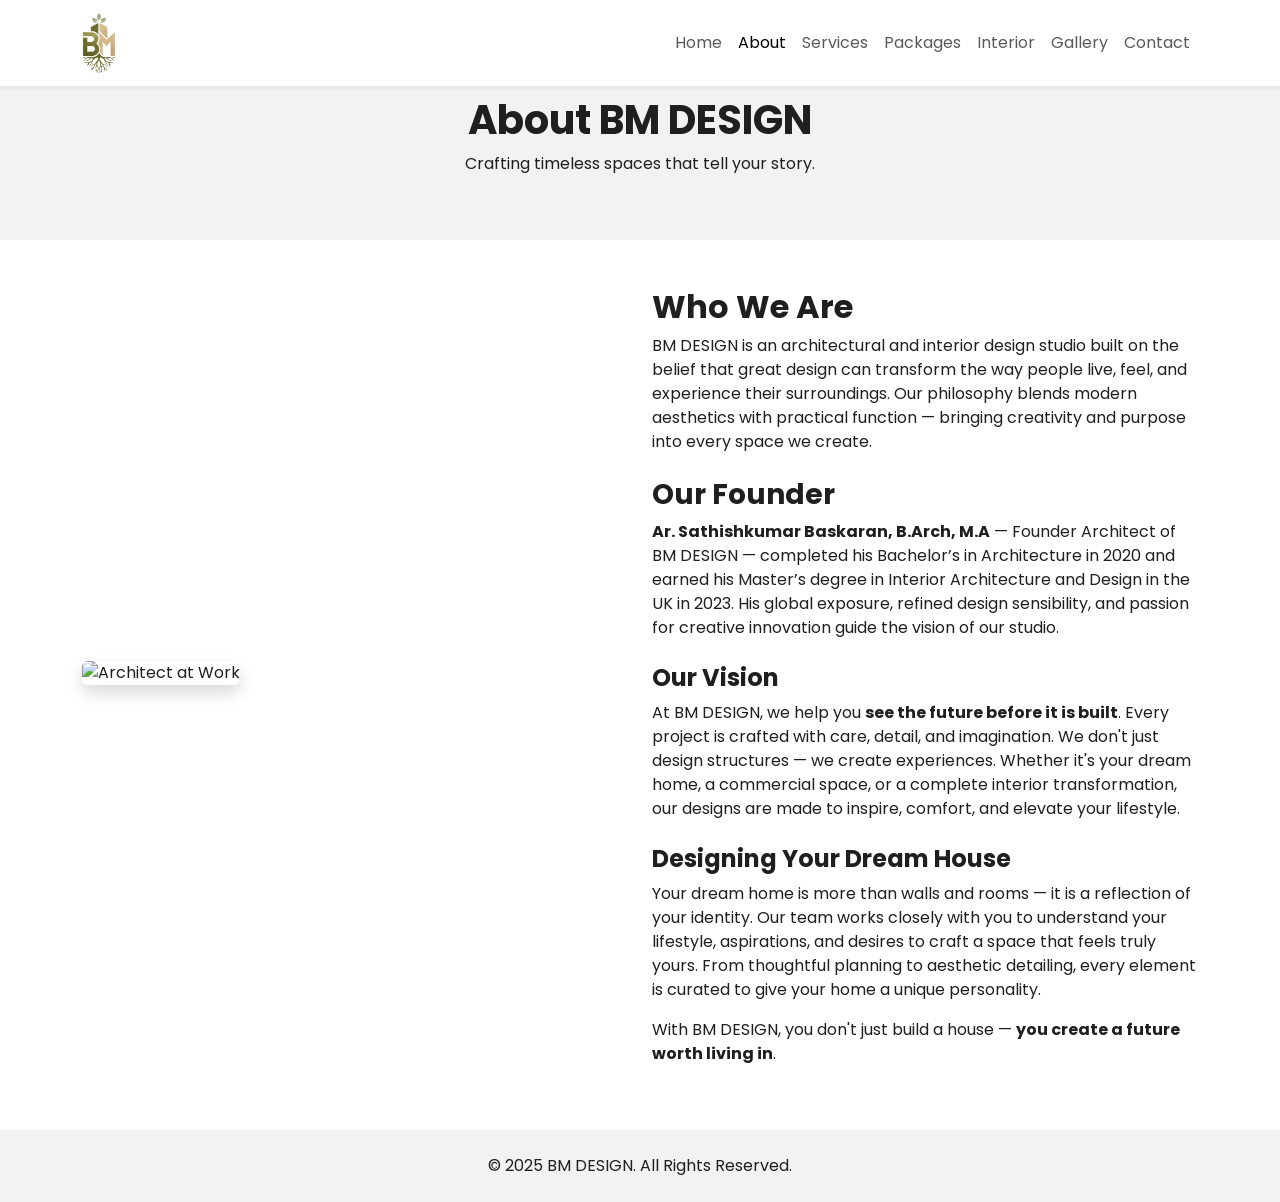
==== about.html @ bea9eb8c "Update about.html" ====
<!DOCTYPE html>
<html lang="en">
<head>
  <meta charset="UTF-8">
  <meta name="viewport" content="width=device-width, initial-scale=1.0">
  <title>About | BM DESIGN Architecture & Interior Studio</title>

  <link href="https://cdn.jsdelivr.net/npm/bootstrap@5.3.0/dist/css/bootstrap.min.css" rel="stylesheet">
  <link href="https://cdnjs.cloudflare.com/ajax/libs/font-awesome/6.4.0/css/all.min.css" rel="stylesheet">
  <link href="https://fonts.googleapis.com/css2?family=Poppins:wght@300;400;500;600;700&display=swap" rel="stylesheet">

  <style>
    body { background: #ffffff; color: #1F1F1F; font-family: 'Poppins', sans-serif; }
    header { background:white !important; }
    .hero { background:#F2F2F2; color:#1F1F1F; }
    .section-title { font-weight:700; }
  </style>
</head>

<body>

<!-- HEADER -->
<header class="navbar navbar-expand-lg fixed-top shadow-sm">
  <div class="container d-flex align-items-center">

    <!-- LOGO ONLY -->
    <a class="navbar-brand d-flex align-items-center" href="index.html">
      <img src="images/logo.png" alt="BM DESIGN Logo" style="height:60px;">
    </a>

    <button class="navbar-toggler" type="button" data-bs-toggle="collapse" data-bs-target="#navbarNav">
      <span class="navbar-toggler-icon"></span>
    </button>

    <div class="collapse navbar-collapse" id="navbarNav">
      <ul class="navbar-nav ms-auto">
        <li class="nav-item"><a class="nav-link" href="index.html">Home</a></li>
        <li class="nav-item"><a class="nav-link active" href="about.html">About</a></li>
        <li class="nav-item"><a class="nav-link" href="services.html">Services</a></li>
        <li class="nav-item"><a class="nav-link" href="package.html">Packages</a></li>
        <li class="nav-item"><a class="nav-link" href="interior.html">Interior</a></li>
        <li class="nav-item"><a class="nav-link" href="gallery.html">Gallery</a></li>
        <li class="nav-item"><a class="nav-link" href="contact.html">Contact</a></li>
      </ul>
    </div>
  </div>
</header>

<!-- HERO -->
<section class="py-5 text-center mt-5 hero">
  <div class="container">
    <h1 class="fw-bold">About BM DESIGN</h1>
    <p>Crafting timeless spaces that tell your story.</p>
  </div>
</section>

<!-- ABOUT US -->
<section class="py-5">
  <div class="container">
    <div class="row align-items-center">

      <!-- IMAGE -->
      <div class="col-md-6 mb-4">
        <img src="images/architect-hands.jpg" class="img-fluid rounded shadow" alt="Architect at Work">
      </div>

      <!-- TEXT -->
      <div class="col-md-6">
        <h2 class="section-title">Who We Are</h2>
        <p>
          BM DESIGN is an architectural and interior design studio built on the belief that great design can
          transform the way people live, feel, and experience their surroundings. Our philosophy blends modern
          aesthetics with practical function — bringing creativity and purpose into every space we create.
        </p>

        <h3 class="fw-bold mt-4">Our Founder</h3>
        <p>
          <strong>Ar. Sathishkumar Baskaran, B.Arch, M.A</strong> — Founder Architect of BM DESIGN — completed his
          Bachelor’s in Architecture in 2020 and earned his Master’s degree in Interior Architecture and Design in the UK in 2023.
          His global exposure, refined design sensibility, and passion for creative innovation guide the vision of our studio.
        </p>

        <h4 class="fw-bold mt-4">Our Vision</h4>
        <p>
          At BM DESIGN, we help you <strong>see the future before it is built</strong>. Every project is crafted with care,
          detail, and imagination. We don't just design structures — we create experiences. Whether it's your
          dream home, a commercial space, or a complete interior transformation, our designs are made to inspire,
          comfort, and elevate your lifestyle.
        </p>

        <h4 class="fw-bold mt-4">Designing Your Dream House</h4>
        <p>
          Your dream home is more than walls and rooms — it is a reflection of your identity. Our team works
          closely with you to understand your lifestyle, aspirations, and desires to craft a space that feels truly yours.
          From thoughtful planning to aesthetic detailing, every element is curated to give your home a unique personality.
        </p>

        <p class="mt-3">
          With BM DESIGN, you don't just build a house — <strong>you create a future worth living in</strong>.
        </p>

      </div>
    </div>
  </div>
</section>

<!-- FOOTER -->
<footer class="text-center py-4" style="background:#F2F2F2; color:#1F1F1F;">
  <p class="mb-0">© 2025 BM DESIGN. All Rights Reserved.</p>
</footer>

<!-- SCRIPTS -->
<script src="https://cdn.jsdelivr.net/npm/bootstrap@5.3.0/dist/js/bootstrap.bundle.min.js"></script>

</body>
</html>
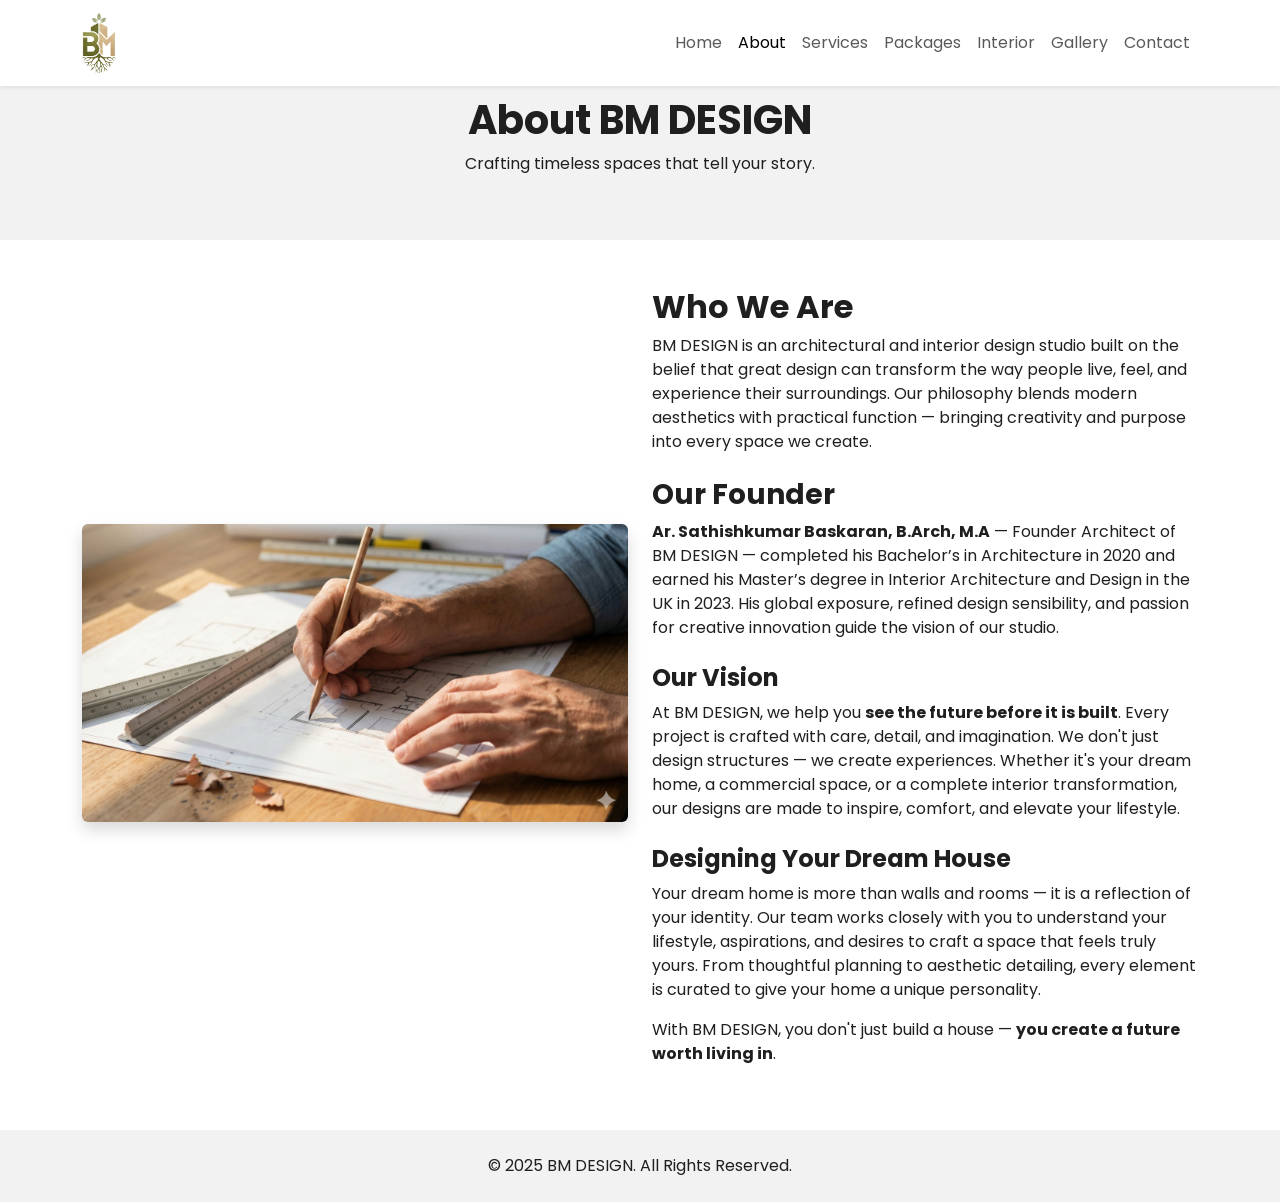
==== commit d6239fb0: "Update about.html" ====
--- a/about.html
+++ b/about.html
@@ -61,7 +61,7 @@
 
       <!-- IMAGE -->
       <div class="col-md-6 mb-4">
-        <img src="images/architect-hands.jpg" class="img-fluid rounded shadow" alt="Architect at Work">
+       <img src="images/architect-hands.png" class="img-fluid rounded shadow" alt="Architect at Work">
       </div>
 
       <!-- TEXT -->
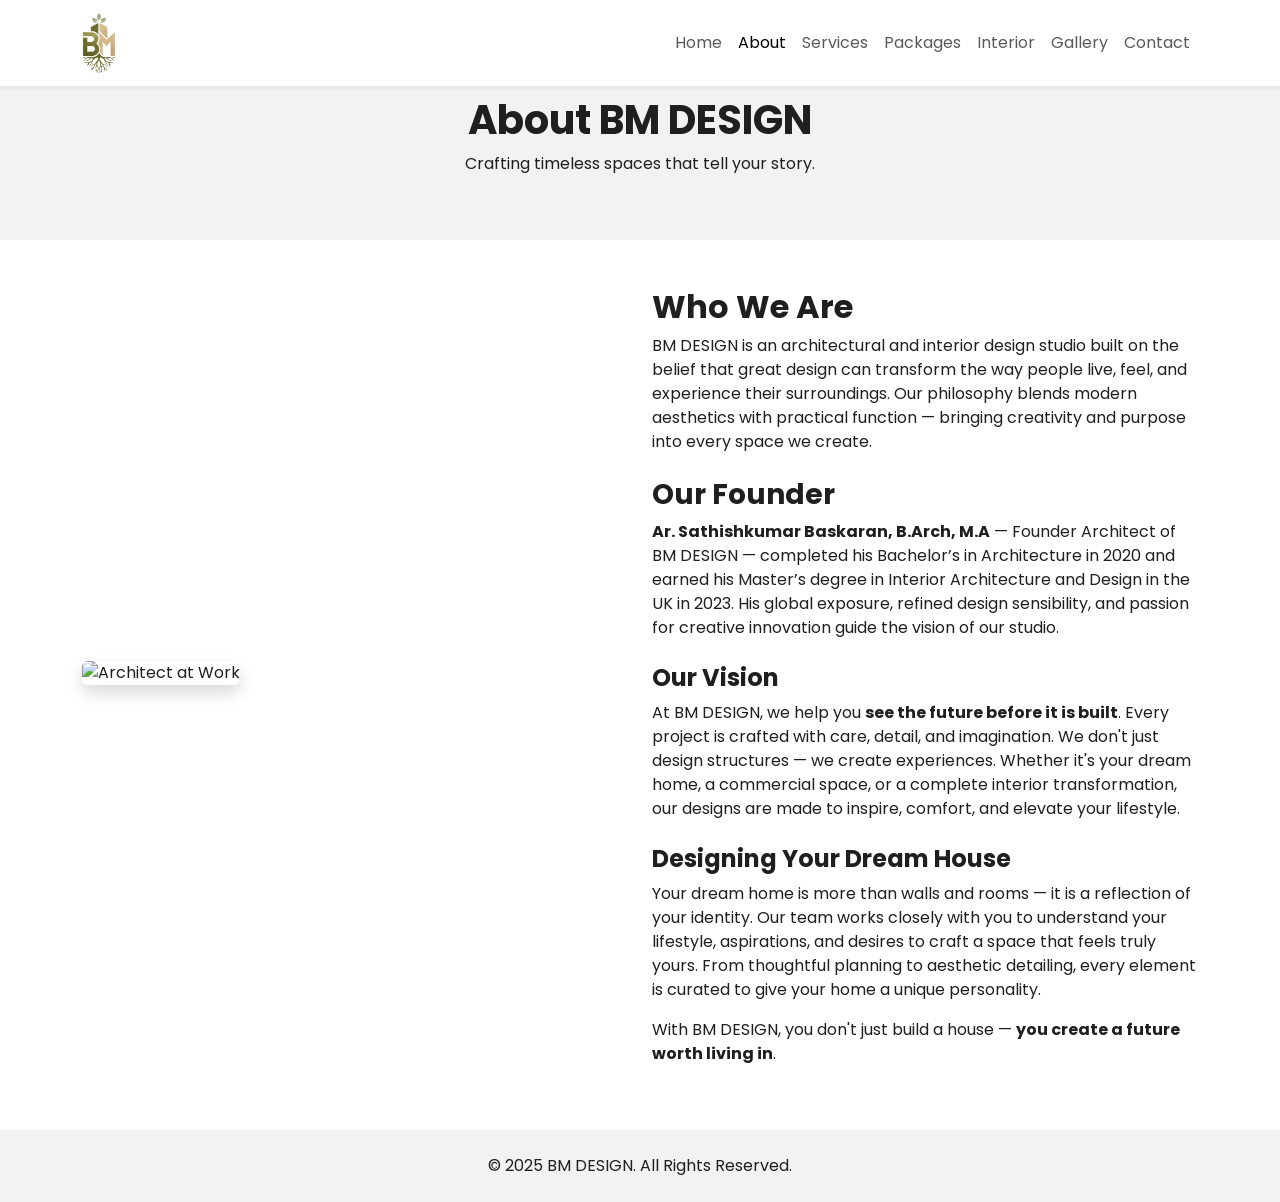
==== commit 356016c7: "Update about.html" ====
--- a/about.html
+++ b/about.html
@@ -61,7 +61,7 @@
 
       <!-- IMAGE -->
       <div class="col-md-6 mb-4">
-       <img src="images/architect-hands.png" class="img-fluid rounded shadow" alt="Architect at Work">
+       <img src="images/architect-hands.jpeg" class="img-fluid rounded shadow" alt="Architect at Work">
       </div>
 
       <!-- TEXT -->
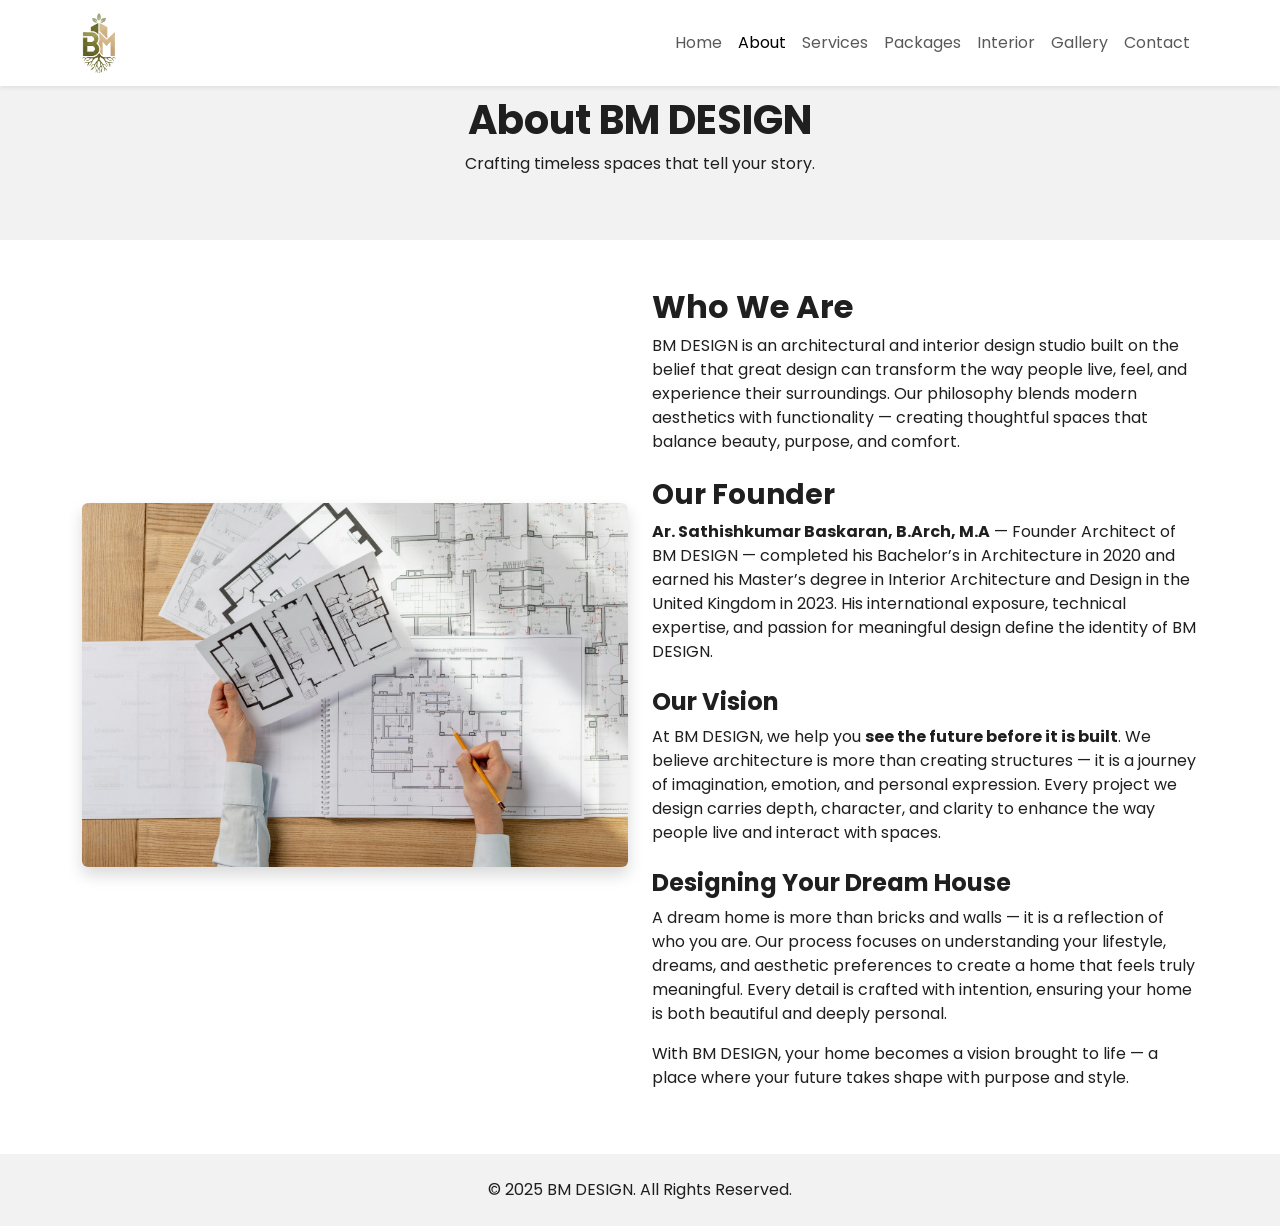
==== commit a29be0d8: "Update about.html" ====
--- a/about.html
+++ b/about.html
@@ -9,11 +9,25 @@
   <link href="https://cdnjs.cloudflare.com/ajax/libs/font-awesome/6.4.0/css/all.min.css" rel="stylesheet">
   <link href="https://fonts.googleapis.com/css2?family=Poppins:wght@300;400;500;600;700&display=swap" rel="stylesheet">
 
+  <!-- Animate.css for smooth animations -->
+  <link rel="stylesheet" href="https://cdnjs.cloudflare.com/ajax/libs/animate.css/4.1.1/animate.min.css"/>
+
   <style>
-    body { background: #ffffff; color: #1F1F1F; font-family: 'Poppins', sans-serif; }
-    header { background:white !important; }
-    .hero { background:#F2F2F2; color:#1F1F1F; }
-    .section-title { font-weight:700; }
+    body {
+      background: #ffffff;
+      color: #1F1F1F;
+      font-family: 'Poppins', sans-serif;
+    }
+    header {
+      background:white !important;
+    }
+    .hero {
+      background:#F2F2F2;
+      color:#1F1F1F;
+    }
+    .section-title {
+      font-weight:700;
+    }
   </style>
 </head>
 
@@ -43,11 +57,12 @@
         <li class="nav-item"><a class="nav-link" href="contact.html">Contact</a></li>
       </ul>
     </div>
+
   </div>
 </header>
 
 <!-- HERO -->
-<section class="py-5 text-center mt-5 hero">
+<section class="py-5 text-center mt-5 hero animate__animated animate__fadeInDown">
   <div class="container">
     <h1 class="fw-bold">About BM DESIGN</h1>
     <p>Crafting timeless spaces that tell your story.</p>
@@ -60,43 +75,43 @@
     <div class="row align-items-center">
 
       <!-- IMAGE -->
-      <div class="col-md-6 mb-4">
-       <img src="images/architect-hands.jpeg" class="img-fluid rounded shadow" alt="Architect at Work">
+      <div class="col-md-6 mb-4 animate__animated animate__fadeInLeft">
+        <img src="images/architect-hands.jpeg" class="img-fluid rounded shadow" alt="Architect at Work">
       </div>
 
       <!-- TEXT -->
-      <div class="col-md-6">
+      <div class="col-md-6 animate__animated animate__fadeInRight">
         <h2 class="section-title">Who We Are</h2>
         <p>
           BM DESIGN is an architectural and interior design studio built on the belief that great design can
           transform the way people live, feel, and experience their surroundings. Our philosophy blends modern
-          aesthetics with practical function — bringing creativity and purpose into every space we create.
+          aesthetics with functionality — creating thoughtful spaces that balance beauty, purpose, and comfort.
         </p>
 
         <h3 class="fw-bold mt-4">Our Founder</h3>
         <p>
           <strong>Ar. Sathishkumar Baskaran, B.Arch, M.A</strong> — Founder Architect of BM DESIGN — completed his
-          Bachelor’s in Architecture in 2020 and earned his Master’s degree in Interior Architecture and Design in the UK in 2023.
-          His global exposure, refined design sensibility, and passion for creative innovation guide the vision of our studio.
+          Bachelor’s in Architecture in 2020 and earned his Master’s degree in Interior Architecture and Design in the
+          United Kingdom in 2023. His international exposure, technical expertise, and passion for meaningful design 
+          define the identity of BM DESIGN.
         </p>
 
         <h4 class="fw-bold mt-4">Our Vision</h4>
         <p>
-          At BM DESIGN, we help you <strong>see the future before it is built</strong>. Every project is crafted with care,
-          detail, and imagination. We don't just design structures — we create experiences. Whether it's your
-          dream home, a commercial space, or a complete interior transformation, our designs are made to inspire,
-          comfort, and elevate your lifestyle.
+          At BM DESIGN, we help you <strong>see the future before it is built</strong>. We believe architecture is
+          more than creating structures — it is a journey of imagination, emotion, and personal expression. Every
+          project we design carries depth, character, and clarity to enhance the way people live and interact with spaces.
         </p>
 
         <h4 class="fw-bold mt-4">Designing Your Dream House</h4>
         <p>
-          Your dream home is more than walls and rooms — it is a reflection of your identity. Our team works
-          closely with you to understand your lifestyle, aspirations, and desires to craft a space that feels truly yours.
-          From thoughtful planning to aesthetic detailing, every element is curated to give your home a unique personality.
+          A dream home is more than bricks and walls — it is a reflection of who you are. Our process focuses on
+          understanding your lifestyle, dreams, and aesthetic preferences to create a home that feels truly meaningful.
+          Every detail is crafted with intention, ensuring your home is both beautiful and deeply personal.
         </p>
 
         <p class="mt-3">
-          With BM DESIGN, you don't just build a house — <strong>you create a future worth living in</strong>.
+          With BM DESIGN, your home becomes a vision brought to life — a place where your future takes shape with purpose and style.
         </p>
 
       </div>
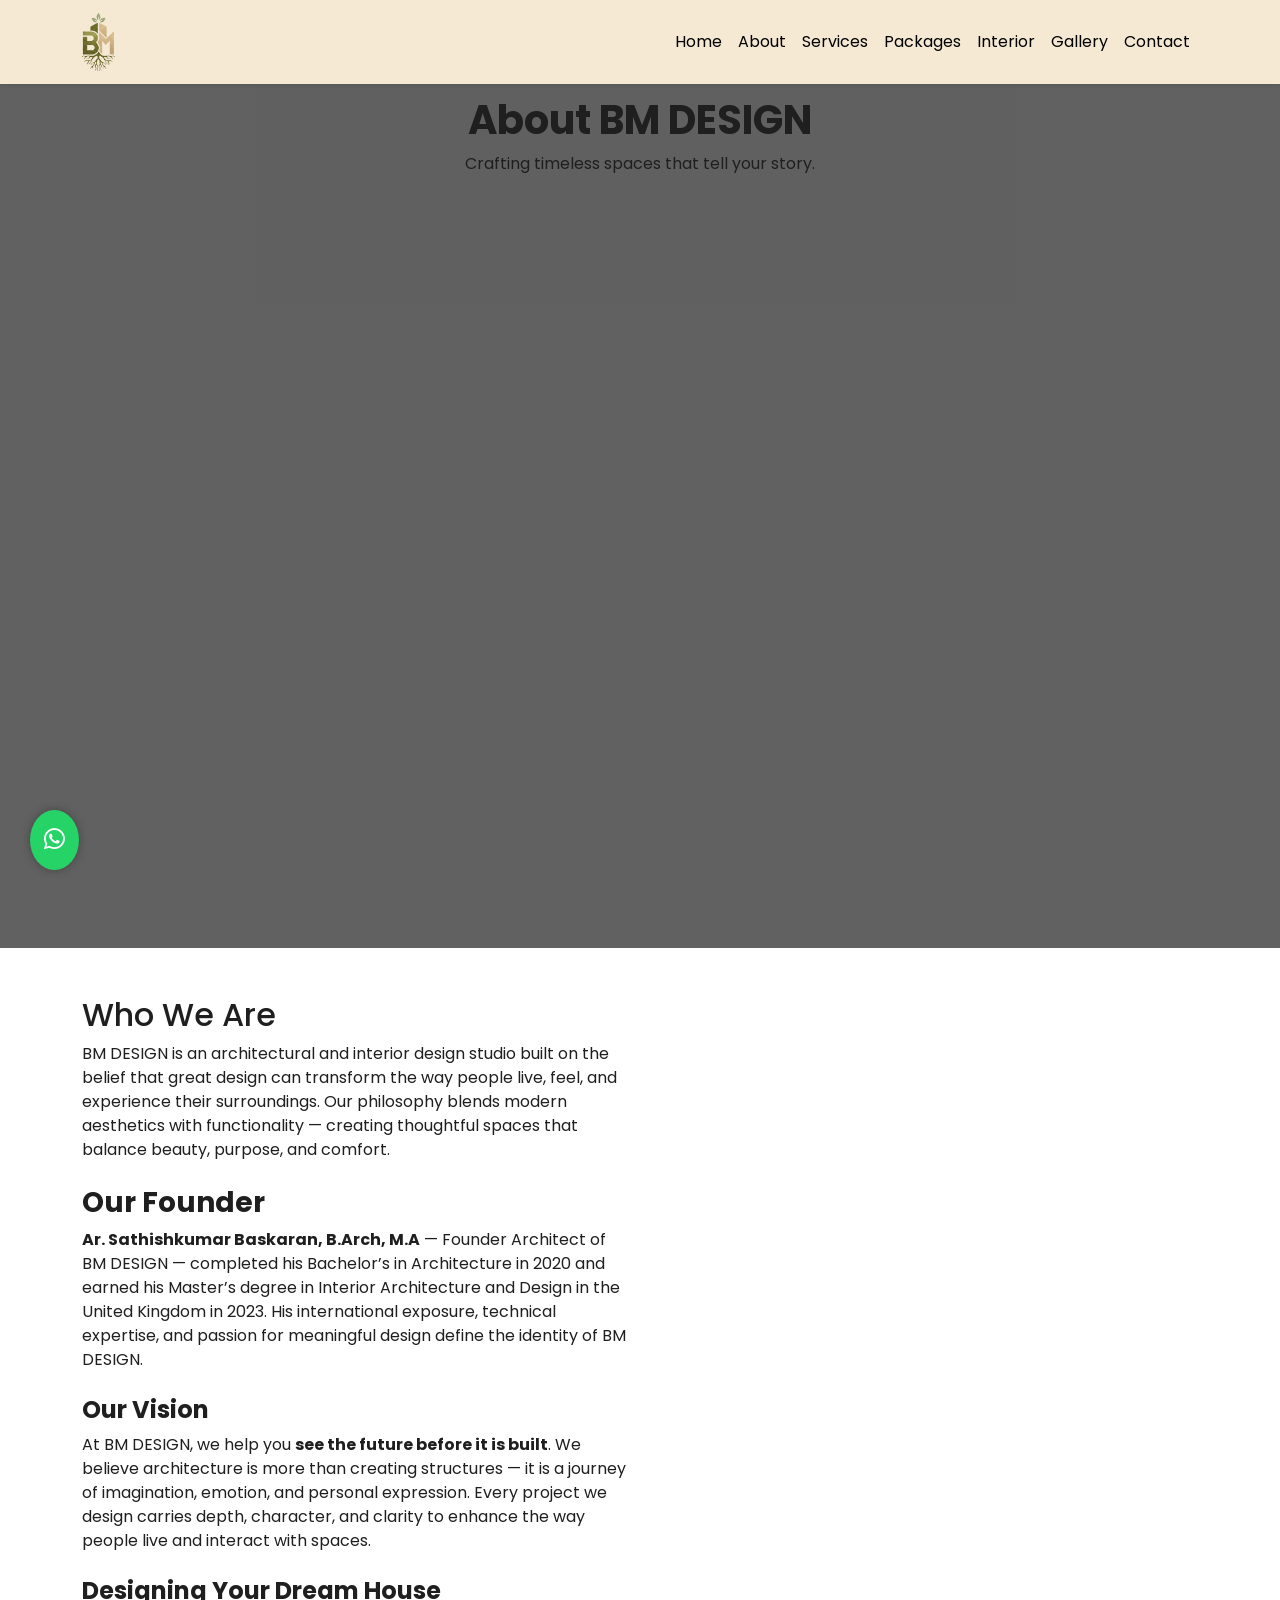
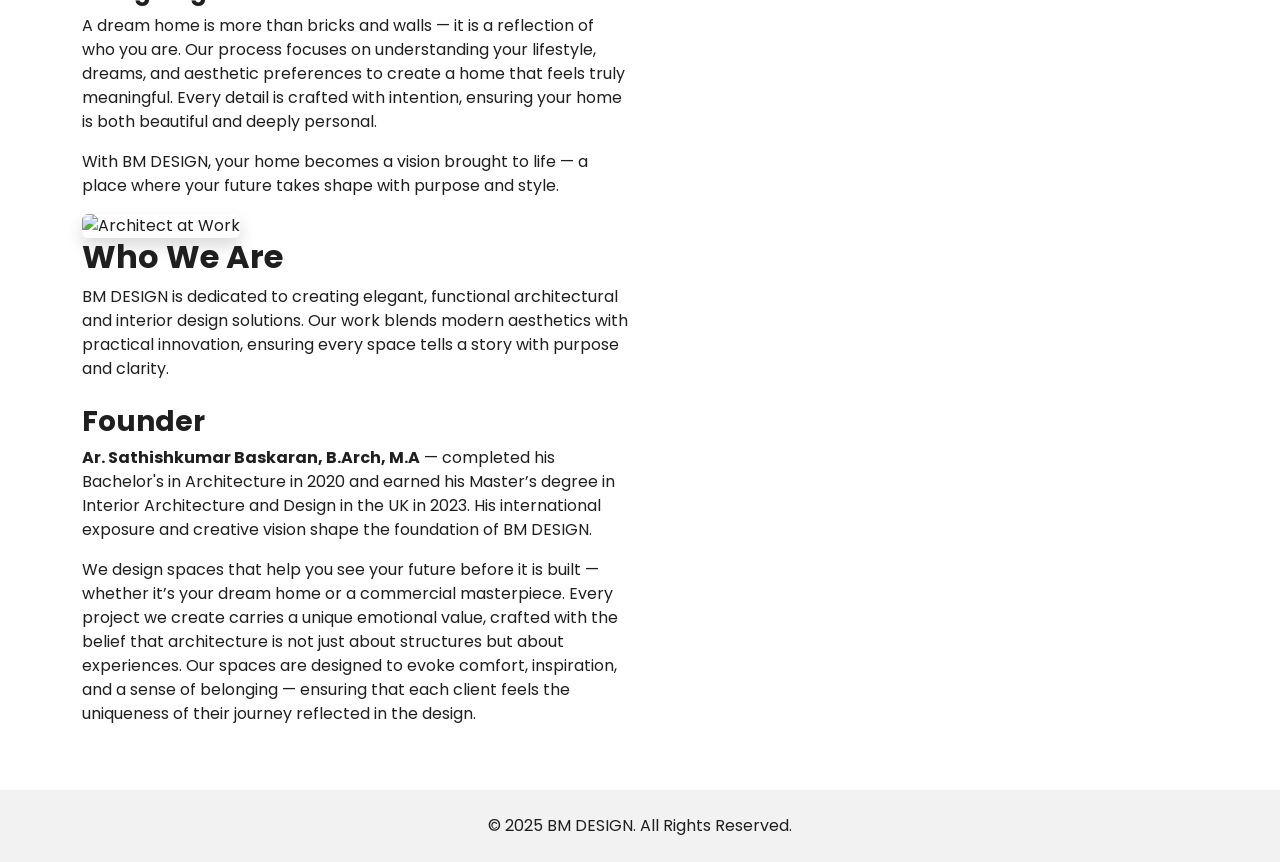
==== commit ca3822fb: "Update about.html" ====
--- a/about.html
+++ b/about.html
@@ -3,83 +3,48 @@
 <head>
   <meta charset="UTF-8">
   <meta name="viewport" content="width=device-width, initial-scale=1.0">
-  <title>About | BM DESIGN Architecture & Interior Studio</title>
-
+  <title>About | BM DESIGN Architecture and Interior Design</title>
   <link href="https://cdn.jsdelivr.net/npm/bootstrap@5.3.0/dist/css/bootstrap.min.css" rel="stylesheet">
   <link href="https://cdnjs.cloudflare.com/ajax/libs/font-awesome/6.4.0/css/all.min.css" rel="stylesheet">
   <link href="https://fonts.googleapis.com/css2?family=Poppins:wght@300;400;500;600;700&display=swap" rel="stylesheet">
+  <link rel="stylesheet" href="css/style.css">
+</head>
+<body style="background:#ffffff; color:#1F1F1F;">
 
-  <!-- Animate.css for smooth animations -->
-  <link rel="stylesheet" href="https://cdnjs.cloudflare.com/ajax/libs/animate.css/4.1.1/animate.min.css"/>
-
-  <style>
-    body {
-      background: #ffffff;
-      color: #1F1F1F;
-      font-family: 'Poppins', sans-serif;
-    }
-    header {
-      background:white !important;
-    }
-    .hero {
-      background:#F2F2F2;
-      color:#1F1F1F;
-    }
-    .section-title {
-      font-weight:700;
-    }
-  </style>
-</head>
-
-<body>
-
-<!-- HEADER -->
-<header class="navbar navbar-expand-lg fixed-top shadow-sm">
+<header class="navbar navbar-expand-lg fixed-top shadow-sm" style="background:#f5e9d3;">
   <div class="container d-flex align-items-center">
-
-    <!-- LOGO ONLY -->
-    <a class="navbar-brand d-flex align-items-center" href="index.html">
-      <img src="images/logo.png" alt="BM DESIGN Logo" style="height:60px;">
+    <a class="navbar-brand fw-bold fs-4 d-flex align-items-center" href="index.html">
+      <img src="images/logo.png" alt="BM DESIGN Logo" style="height:58px;">
     </a>
-
     <button class="navbar-toggler" type="button" data-bs-toggle="collapse" data-bs-target="#navbarNav">
       <span class="navbar-toggler-icon"></span>
     </button>
-
     <div class="collapse navbar-collapse" id="navbarNav">
       <ul class="navbar-nav ms-auto">
-        <li class="nav-item"><a class="nav-link" href="index.html">Home</a></li>
-        <li class="nav-item"><a class="nav-link active" href="about.html">About</a></li>
-        <li class="nav-item"><a class="nav-link" href="services.html">Services</a></li>
-        <li class="nav-item"><a class="nav-link" href="package.html">Packages</a></li>
-        <li class="nav-item"><a class="nav-link" href="interior.html">Interior</a></li>
-        <li class="nav-item"><a class="nav-link" href="gallery.html">Gallery</a></li>
-        <li class="nav-item"><a class="nav-link" href="contact.html">Contact</a></li>
+        <li class="nav-item"><a class="nav-link" style="color:#000;" href="index.html">Home</a></li>
+        <li class="nav-item"><a class="nav-link active" style="color:#000;" href="about.html">About</a></li>
+        <li class="nav-item"><a class="nav-link" style="color:#000;" href="services.html">Services</a></li>
+        <li class="nav-item"><a class="nav-link" style="color:#000;" href="package.html">Packages</a></li>
+        <li class="nav-item"><a class="nav-link" style="color:#000;" href="interior.html">Interior</a></li>
+        <li class="nav-item"><a class="nav-link" style="color:#000;" href="gallery.html">Gallery</a></li>
+        <li class="nav-item"><a class="nav-link" style="color:#000;" href="contact.html">Contact</a></li>
       </ul>
     </div>
-
   </div>
 </header>
 
-<!-- HERO -->
-<section class="py-5 text-center mt-5 hero animate__animated animate__fadeInDown">
+<section class="py-5 text-center mt-5 hero animate__animated animate__fadeInDown" style="background:#F2F2F2; color:#1F1F1F;">
   <div class="container">
     <h1 class="fw-bold">About BM DESIGN</h1>
     <p>Crafting timeless spaces that tell your story.</p>
   </div>
 </section>
 
-<!-- ABOUT US -->
+<link rel="stylesheet" href="https://cdnjs.cloudflare.com/ajax/libs/animate.css/4.1.1/animate.min.css"/>
+
 <section class="py-5">
   <div class="container">
     <div class="row align-items-center">
-
-      <!-- IMAGE -->
-      <div class="col-md-6 mb-4 animate__animated animate__fadeInLeft">
-        <img src="images/architect-hands.jpeg" class="img-fluid rounded shadow" alt="Architect at Work">
-      </div>
-
-      <!-- TEXT -->
       <div class="col-md-6 animate__animated animate__fadeInRight">
         <h2 class="section-title">Who We Are</h2>
         <p>
@@ -113,19 +78,32 @@
         <p class="mt-3">
           With BM DESIGN, your home becomes a vision brought to life — a place where your future takes shape with purpose and style.
         </p>
+      </div>
+      </div>
+      <div class="col-md-6">
+        <img src="images/architect-hands.jpg" class="img-fluid rounded shadow" alt="Architect at Work">
+      </div>
+      <div class="col-md-6">
+        <h2 class="fw-bold">Who We Are</h2>
+        <p>BM DESIGN is dedicated to creating elegant, functional architectural and interior design solutions. Our work blends modern aesthetics with practical innovation, ensuring every space tells a story with purpose and clarity.</p>
 
+        <h3 class="fw-bold mt-4">Founder</h3>
+        <p><strong>Ar. Sathishkumar Baskaran, B.Arch, M.A</strong> — completed his Bachelor's in Architecture in 2020 and earned his Master’s degree in Interior Architecture and Design in the UK in 2023. His international exposure and creative vision shape the foundation of BM DESIGN.</p>
+
+        <p>We design spaces that help you see your future before it is built — whether it’s your dream home or a commercial masterpiece. Every project we create carries a unique emotional value, crafted with the belief that architecture is not just about structures but about experiences. Our spaces are designed to evoke comfort, inspiration, and a sense of belonging — ensuring that each client feels the uniqueness of their journey reflected in the design.</p>
       </div>
     </div>
   </div>
 </section>
 
-<!-- FOOTER -->
 <footer class="text-center py-4" style="background:#F2F2F2; color:#1F1F1F;">
   <p class="mb-0">© 2025 BM DESIGN. All Rights Reserved.</p>
 </footer>
 
-<!-- SCRIPTS -->
+<div id="scrollTop"><i class="fa fa-arrow-up"></i></div>
+<a href="https://wa.me/9994382557" class="whatsapp-float" target="_blank"><i class="fab fa-whatsapp"></i></a>
+
 <script src="https://cdn.jsdelivr.net/npm/bootstrap@5.3.0/dist/js/bootstrap.bundle.min.js"></script>
-
+<script src="js/script.js"></script>
 </body>
 </html>
--- a/css/style.css
+++ b/css/style.css
@@ -0,0 +1,19 @@
+body { font-family: 'Poppins', sans-serif; color: #222; overflow-x: hidden; }
+.hero { background: url('../images/sample1.jpg') center/cover no-repeat; height: 100vh; position: relative; }
+.hero::after { content:''; position:absolute; inset:0; background:rgba(0,0,0,0.6); }
+.hero > div { position:relative; z-index:2; }
+
+#preloader { position:fixed; inset:0; background:#000; display:flex; align-items:center; justify-content:center; flex-direction:column; z-index:9999; color:#fff; }
+.logo-glow { font-size:2rem; font-weight:700; color:#00bfff; text-shadow:0 0 10px #00bfff, 0 0 20px #00bfff; animation:glow 2s infinite alternate; }
+@keyframes glow { from{opacity:.5;} to{opacity:1;} }
+
+.fade-section { opacity:0; transform:translateY(20px); transition:all 1s ease; }
+.fade-section.visible { opacity:1; transform:translateY(0); }
+
+#scrollTop { position:fixed; bottom:30px; right:30px; background:#00bfff; color:#fff; border-radius:50%; padding:10px 12px; font-size:18px; display:none; cursor:pointer; box-shadow:0 0 10px #00bfff; transition:all .3s; }
+#scrollTop:hover { background:#0077b6; }
+
+.whatsapp-float { position:fixed; bottom:30px; left:30px; background:#25D366; color:#fff; border-radius:50%; padding:12px 14px; font-size:24px; box-shadow:0 0 10px rgba(0,0,0,0.3); transition:transform .3s; }
+.whatsapp-float:hover { transform:scale(1.1); }
+
+footer { background:#111; color:#ccc; }
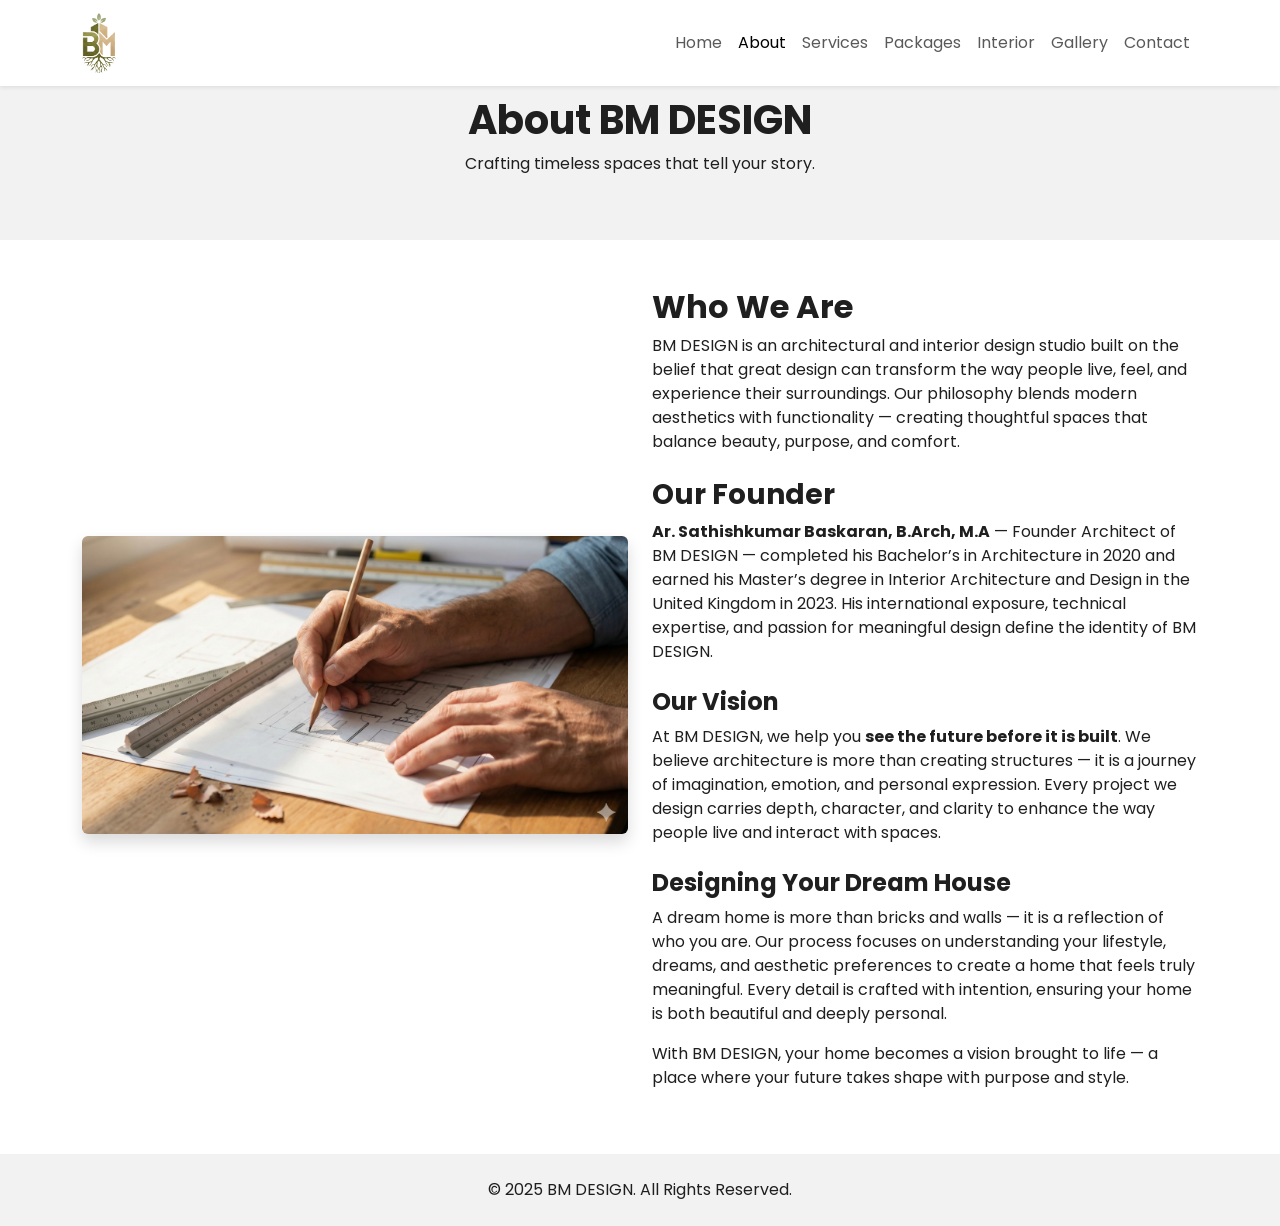
==== commit 1f07591f: "Update about.html" ====
--- a/about.html
+++ b/about.html
@@ -3,48 +3,83 @@
 <head>
   <meta charset="UTF-8">
   <meta name="viewport" content="width=device-width, initial-scale=1.0">
-  <title>About | BM DESIGN Architecture and Interior Design</title>
+  <title>About | BM DESIGN Architecture & Interior Studio</title>
+
   <link href="https://cdn.jsdelivr.net/npm/bootstrap@5.3.0/dist/css/bootstrap.min.css" rel="stylesheet">
   <link href="https://cdnjs.cloudflare.com/ajax/libs/font-awesome/6.4.0/css/all.min.css" rel="stylesheet">
   <link href="https://fonts.googleapis.com/css2?family=Poppins:wght@300;400;500;600;700&display=swap" rel="stylesheet">
-  <link rel="stylesheet" href="css/style.css">
+
+  <!-- Animate.css for smooth animations -->
+  <link rel="stylesheet" href="https://cdnjs.cloudflare.com/ajax/libs/animate.css/4.1.1/animate.min.css"/>
+
+  <style>
+    body {
+      background: #ffffff;
+      color: #1F1F1F;
+      font-family: 'Poppins', sans-serif;
+    }
+    header {
+      background:white !important;
+    }
+    .hero {
+      background:#F2F2F2;
+      color:#1F1F1F;
+    }
+    .section-title {
+      font-weight:700;
+    }
+  </style>
 </head>
-<body style="background:#ffffff; color:#1F1F1F;">
 
-<header class="navbar navbar-expand-lg fixed-top shadow-sm" style="background:#f5e9d3;">
+<body>
+
+<!-- HEADER -->
+<header class="navbar navbar-expand-lg fixed-top shadow-sm">
   <div class="container d-flex align-items-center">
-    <a class="navbar-brand fw-bold fs-4 d-flex align-items-center" href="index.html">
-      <img src="images/logo.png" alt="BM DESIGN Logo" style="height:58px;">
+
+    <!-- LOGO ONLY -->
+    <a class="navbar-brand d-flex align-items-center" href="index.html">
+      <img src="images/logo.png" alt="BM DESIGN Logo" style="height:60px;">
     </a>
+
     <button class="navbar-toggler" type="button" data-bs-toggle="collapse" data-bs-target="#navbarNav">
       <span class="navbar-toggler-icon"></span>
     </button>
+
     <div class="collapse navbar-collapse" id="navbarNav">
       <ul class="navbar-nav ms-auto">
-        <li class="nav-item"><a class="nav-link" style="color:#000;" href="index.html">Home</a></li>
-        <li class="nav-item"><a class="nav-link active" style="color:#000;" href="about.html">About</a></li>
-        <li class="nav-item"><a class="nav-link" style="color:#000;" href="services.html">Services</a></li>
-        <li class="nav-item"><a class="nav-link" style="color:#000;" href="package.html">Packages</a></li>
-        <li class="nav-item"><a class="nav-link" style="color:#000;" href="interior.html">Interior</a></li>
-        <li class="nav-item"><a class="nav-link" style="color:#000;" href="gallery.html">Gallery</a></li>
-        <li class="nav-item"><a class="nav-link" style="color:#000;" href="contact.html">Contact</a></li>
+        <li class="nav-item"><a class="nav-link" href="index.html">Home</a></li>
+        <li class="nav-item"><a class="nav-link active" href="about.html">About</a></li>
+        <li class="nav-item"><a class="nav-link" href="services.html">Services</a></li>
+        <li class="nav-item"><a class="nav-link" href="package.html">Packages</a></li>
+        <li class="nav-item"><a class="nav-link" href="interior.html">Interior</a></li>
+        <li class="nav-item"><a class="nav-link" href="gallery.html">Gallery</a></li>
+        <li class="nav-item"><a class="nav-link" href="contact.html">Contact</a></li>
       </ul>
     </div>
+
   </div>
 </header>
 
-<section class="py-5 text-center mt-5 hero animate__animated animate__fadeInDown" style="background:#F2F2F2; color:#1F1F1F;">
+<!-- HERO -->
+<section class="py-5 text-center mt-5 hero animate__animated animate__fadeInDown">
   <div class="container">
     <h1 class="fw-bold">About BM DESIGN</h1>
     <p>Crafting timeless spaces that tell your story.</p>
   </div>
 </section>
 
-<link rel="stylesheet" href="https://cdnjs.cloudflare.com/ajax/libs/animate.css/4.1.1/animate.min.css"/>
-
+<!-- ABOUT US -->
 <section class="py-5">
   <div class="container">
     <div class="row align-items-center">
+
+      <!-- IMAGE -->
+      <div class="col-md-6 mb-4 animate__animated animate__fadeInLeft">
+        <img src="images/architect-hands.png" class="img-fluid rounded shadow" alt="Architect at Work">
+      </div>
+
+      <!-- TEXT -->
       <div class="col-md-6 animate__animated animate__fadeInRight">
         <h2 class="section-title">Who We Are</h2>
         <p>
@@ -78,32 +113,19 @@
         <p class="mt-3">
           With BM DESIGN, your home becomes a vision brought to life — a place where your future takes shape with purpose and style.
         </p>
-      </div>
-      </div>
-      <div class="col-md-6">
-        <img src="images/architect-hands.jpg" class="img-fluid rounded shadow" alt="Architect at Work">
-      </div>
-      <div class="col-md-6">
-        <h2 class="fw-bold">Who We Are</h2>
-        <p>BM DESIGN is dedicated to creating elegant, functional architectural and interior design solutions. Our work blends modern aesthetics with practical innovation, ensuring every space tells a story with purpose and clarity.</p>
 
-        <h3 class="fw-bold mt-4">Founder</h3>
-        <p><strong>Ar. Sathishkumar Baskaran, B.Arch, M.A</strong> — completed his Bachelor's in Architecture in 2020 and earned his Master’s degree in Interior Architecture and Design in the UK in 2023. His international exposure and creative vision shape the foundation of BM DESIGN.</p>
-
-        <p>We design spaces that help you see your future before it is built — whether it’s your dream home or a commercial masterpiece. Every project we create carries a unique emotional value, crafted with the belief that architecture is not just about structures but about experiences. Our spaces are designed to evoke comfort, inspiration, and a sense of belonging — ensuring that each client feels the uniqueness of their journey reflected in the design.</p>
       </div>
     </div>
   </div>
 </section>
 
+<!-- FOOTER -->
 <footer class="text-center py-4" style="background:#F2F2F2; color:#1F1F1F;">
   <p class="mb-0">© 2025 BM DESIGN. All Rights Reserved.</p>
 </footer>
 
-<div id="scrollTop"><i class="fa fa-arrow-up"></i></div>
-<a href="https://wa.me/9994382557" class="whatsapp-float" target="_blank"><i class="fab fa-whatsapp"></i></a>
+<!-- SCRIPTS -->
+<script src="https://cdn.jsdelivr.net/npm/bootstrap@5.3.0/dist/js/bootstrap.bundle.min.js"></script>
 
-<script src="https://cdn.jsdelivr.net/npm/bootstrap@5.3.0/dist/js/bootstrap.bundle.min.js"></script>
-<script src="js/script.js"></script>
 </body>
 </html>
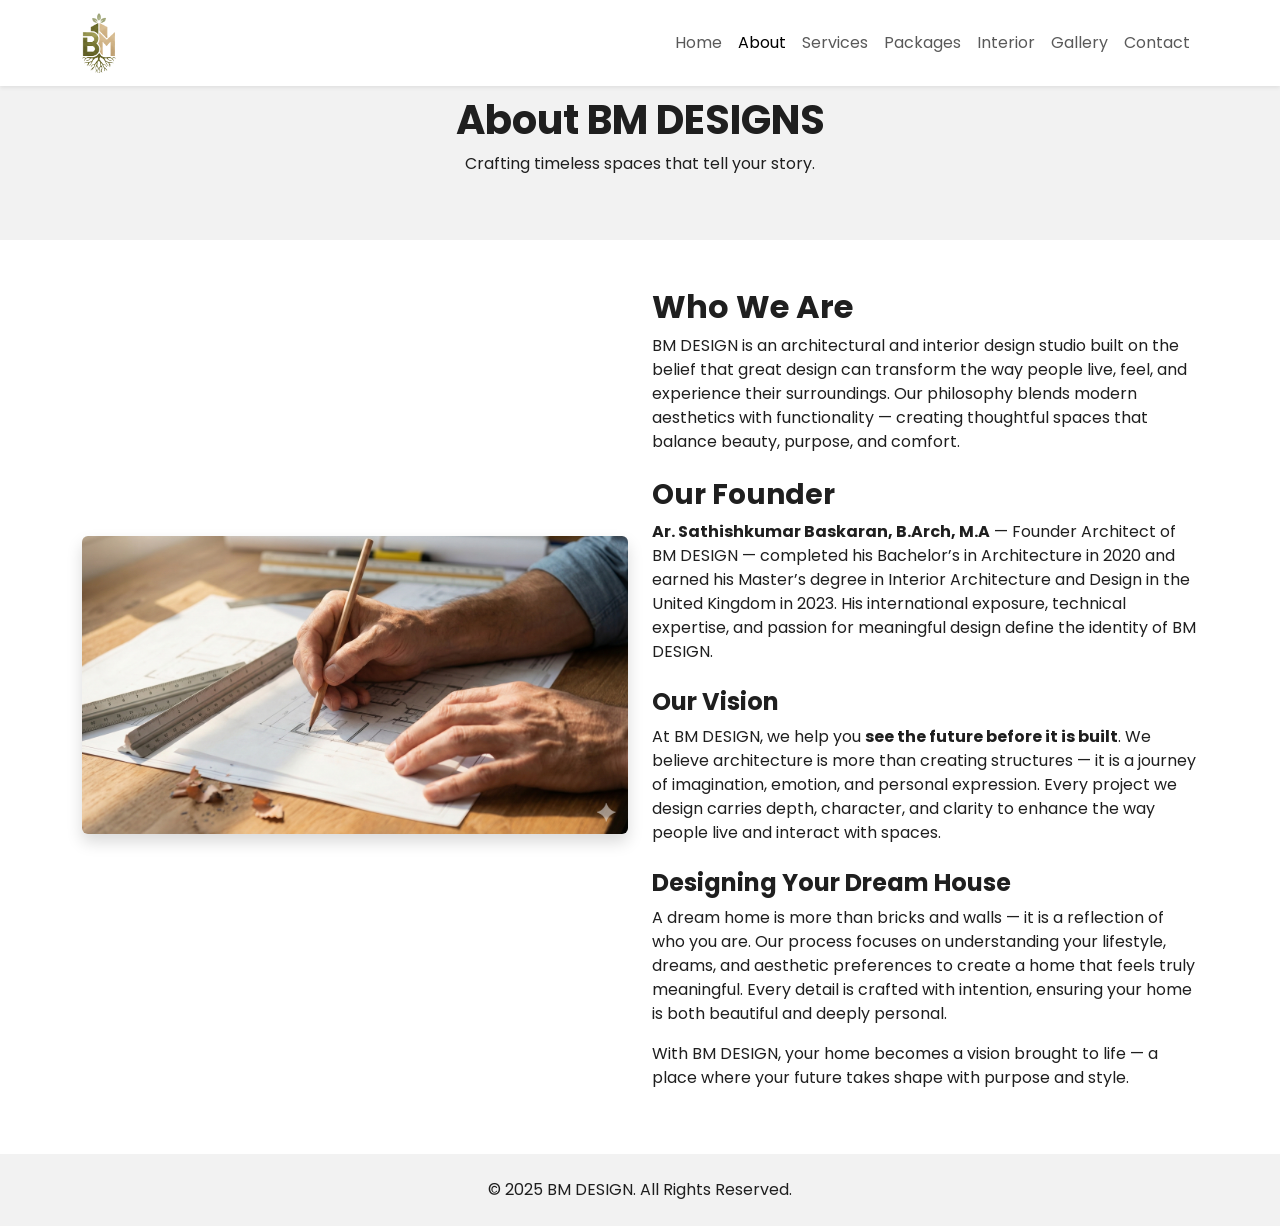
==== commit e7f765c6: "Update about.html" ====
--- a/about.html
+++ b/about.html
@@ -3,7 +3,7 @@
 <head>
   <meta charset="UTF-8">
   <meta name="viewport" content="width=device-width, initial-scale=1.0">
-  <title>About | BM DESIGN Architecture & Interior Studio</title>
+  <title>About | BM DESIGNS Architecture & Interior Studio</title>
 
   <link href="https://cdn.jsdelivr.net/npm/bootstrap@5.3.0/dist/css/bootstrap.min.css" rel="stylesheet">
   <link href="https://cdnjs.cloudflare.com/ajax/libs/font-awesome/6.4.0/css/all.min.css" rel="stylesheet">
@@ -64,7 +64,7 @@
 <!-- HERO -->
 <section class="py-5 text-center mt-5 hero animate__animated animate__fadeInDown">
   <div class="container">
-    <h1 class="fw-bold">About BM DESIGN</h1>
+    <h1 class="fw-bold">About BM DESIGNS</h1>
     <p>Crafting timeless spaces that tell your story.</p>
   </div>
 </section>
